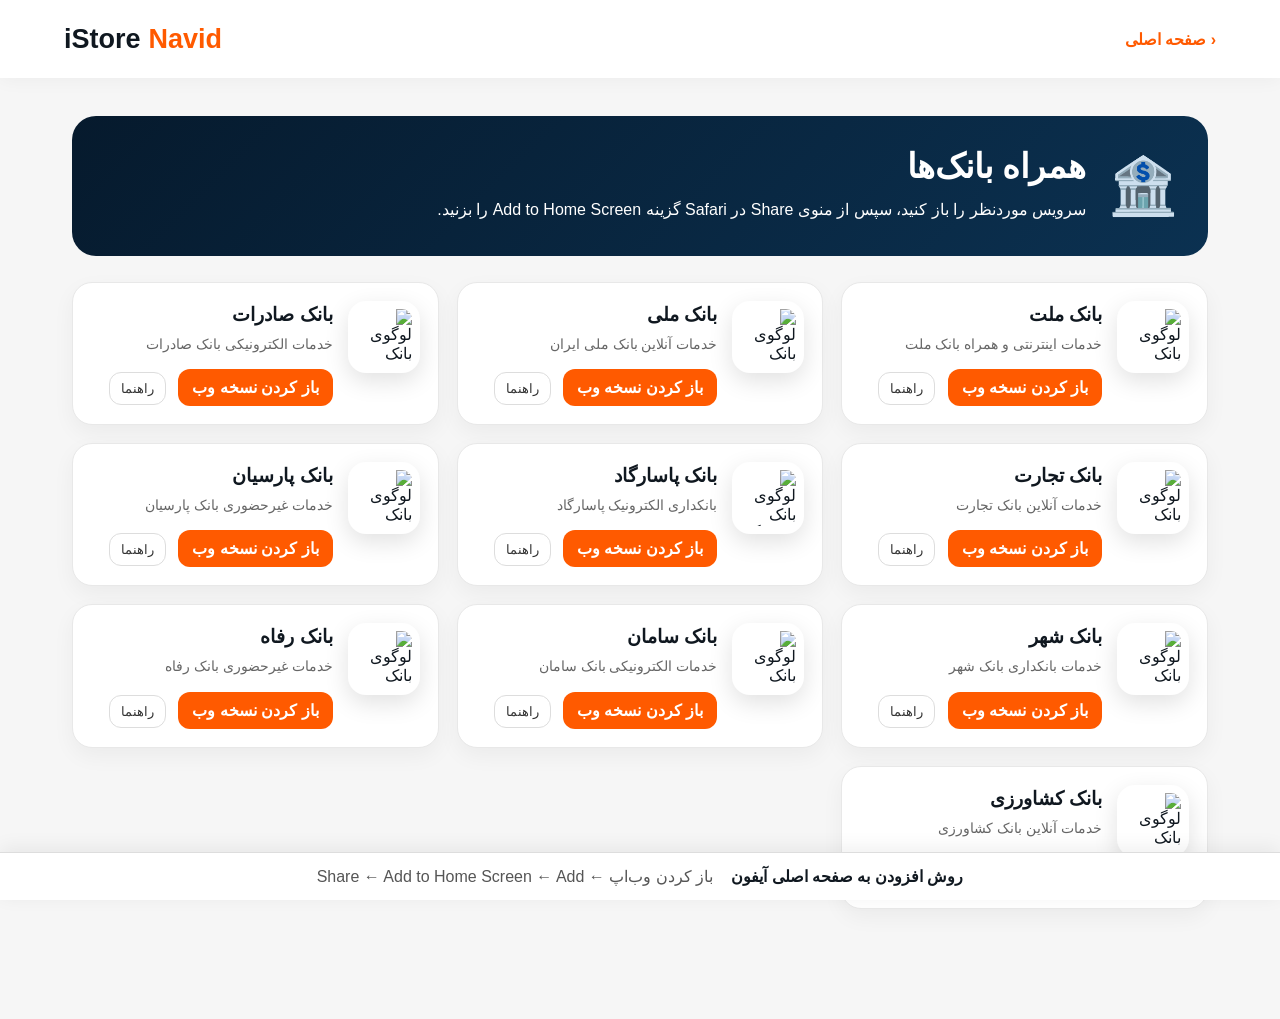
==== category.html @ ce7fefc7 "Add files via upload" ====
<!doctype html><html lang="fa" dir="rtl"><head><meta charset="utf-8"><meta name="viewport" content="width=device-width,initial-scale=1,viewport-fit=cover"><meta name="theme-color" content="#061a2d"><title>وب‌اپ‌ها | iStoreNavid</title><link rel="icon" href="assets/istorenavid-icon.jpg"><link rel="stylesheet" href="style.css"><link rel="stylesheet" href="category.css"></head><body>
<header class="subbar"><a class="back" href="index.html">‹ صفحه اصلی</a><div class="brand" dir="ltr"><span>iStore</span><strong>Navid</strong></div></header>
<main class="directory"><section class="directory-head"><div id="catEmoji" class="cat-emoji"></div><div><h1 id="catTitle">وب‌اپ‌ها</h1><p>سرویس موردنظر را باز کنید، سپس از منوی Share در Safari گزینه Add to Home Screen را بزنید.</p></div></section><div id="appsGrid" class="apps-grid"></div></main>
<div class="install-help"><b>روش افزودن به صفحه اصلی آیفون</b><span>باز کردن وب‌اپ ← Share ← Add to Home Screen ← Add</span></div>
<script>window.APP_DIRECTORY={"banks": {"title": "همراه بانک‌ها", "emoji": "🏦", "apps": [["بانک ملت", "خدمات اینترنتی و همراه بانک ملت", "https://www.bankmellat.ir/"], ["بانک ملی", "خدمات آنلاین بانک ملی ایران", "https://www.bmi.ir/"], ["بانک صادرات", "خدمات الکترونیکی بانک صادرات", "https://www.bsi.ir/"], ["بانک تجارت", "خدمات آنلاین بانک تجارت", "https://www.tejaratbank.ir/"], ["بانک پاسارگاد", "بانکداری الکترونیک پاسارگاد", "https://www.bpi.ir/"], ["بانک پارسیان", "خدمات غیرحضوری بانک پارسیان", "https://www.parsian-bank.ir/"], ["بانک شهر", "خدمات بانکداری بانک شهر", "https://www.shahr-bank.ir/"], ["بانک سامان", "خدمات الکترونیکی بانک سامان", "https://www.sb24.ir/"], ["بانک رفاه", "خدمات غیرحضوری بانک رفاه", "https://www.refah-bank.ir/"], ["بانک کشاورزی", "خدمات آنلاین بانک کشاورزی", "https://www.bki.ir/"]]}, "messengers": {"title": "پیام‌رسان‌ها", "emoji": "💬", "apps": [["بله", "نسخه وب رسمی پیام‌رسان بله", "https://web.bale.ai/"], ["سروش پلاس", "نسخه وب رسمی سروش پلاس", "https://web.splus.ir/"], ["ایتا", "نسخه وب پیام‌رسان ایتا", "https://web.eitaa.com/"], ["روبیکا", "نسخه وب روبیکا", "https://web.rubika.ir/"], ["گپ", "نسخه وب پیام‌رسان گپ", "https://web.gap.im/"], ["آی‌گپ", "وب‌سایت و خدمات آی‌گپ", "https://igap.net/"]]}, "payments": {"title": "پرداخت و کیف پول", "emoji": "💳", "apps": [["دیجی‌پی", "نسخه وب رسمی دیجی‌پی", "https://app.mydigipay.com/"], ["ازکی‌وام", "خدمات اعتبار و خرید اقساطی", "https://www.azkivam.com/"], ["سپینو", "خدمات مالی و پرداخت سپینو", "https://sepino.ir/"], ["آپ", "خدمات پرداخت آسان", "https://asanpardakht.ir/"], ["۷۲۴", "خدمات پرداخت ۷۲۴", "https://724.ir/"], ["تاپ", "خدمات پرداخت و مالی تاپ", "https://top.ir/"]]}, "shopping": {"title": "خرید اینترنتی", "emoji": "🛒", "apps": [["دیجی‌کالا", "فروشگاه اینترنتی دیجی‌کالا", "https://www.digikala.com/"], ["ترب", "مقایسه قیمت و خرید آنلاین", "https://torob.com/"], ["ایمالز", "مقایسه قیمت فروشگاه‌ها", "https://emalls.ir/"], ["باسلام", "بازار آنلاین محصولات ایرانی", "https://basalam.com/"], ["دیوار", "خرید و فروش کالای نو و دست‌دوم", "https://divar.ir/"], ["شیپور", "نیازمندی‌ها و خرید و فروش", "https://www.sheypoor.com/"]]}, "government": {"title": "خدمات دولتی", "emoji": "🎓", "apps": [["پنجره ملی خدمات دولت", "دسترسی یکپارچه به خدمات دولتی", "https://my.gov.ir/"], ["عدل ایران", "خدمات الکترونیک قضایی", "https://adliran.ir/"], ["سازمان امور مالیاتی", "خدمات مالیاتی الکترونیکی", "https://my.tax.gov.ir/"], ["تأمین اجتماعی", "خدمات غیرحضوری بیمه‌شدگان", "https://es.tamin.ir/"], ["مای مدیو", "پنجره واحد خدمات آموزش و پرورش", "https://my.medu.ir/"], ["پلیس من", "خدمات الکترونیکی انتظامی", "https://epolice.ir/"]]}, "public": {"title": "خدمات عمومی", "emoji": "🏛️", "apps": [["رهگیری پست", "رهگیری مرسوله پست ایران", "https://tracking.post.ir/"], ["رهگیری تیپاکس", "رهگیری رسمی بسته تیپاکس", "https://tipaxco.com/tracking"], ["رهگیری ماهکس", "رهگیری رسمی مرسوله ماهکس", "https://mahex.com/tracking"], ["دکاپست", "ثبت سفارش و رهگیری دکاپست", "https://www.dekapost.com/"], ["ایرانسل من", "مدیریت حساب و بسته‌های ایرانسل", "https://my.irancell.ir/"], ["همراه من", "مدیریت سیم‌کارت همراه اول", "https://my.mci.ir/"]]}, "transport": {"title": "حمل و نقل", "emoji": "🚕", "apps": [["اسنپ", "ورود به خدمات آنلاین اسنپ", "https://snapp.ir/"], ["تپسی", "خدمات آنلاین تپسی", "https://tapsi.ir/"], ["علی‌بابا", "خرید بلیط و رزرو سفر", "https://www.alibaba.ir/"], ["فلایتیو", "خرید بلیط و خدمات سفر", "https://flightio.com/"], ["مستر بلیط", "جست‌وجو و خرید بلیط", "https://mrbilit.com/"], ["اسنپ‌فود", "سفارش آنلاین غذا", "https://snappfood.ir/"]]}, "other": {"title": "سایر سرویس‌ها", "emoji": "▦", "apps": [["آپارات", "تماشای ویدئو آنلاین", "https://www.aparat.com/"], ["فیلیمو", "تماشای فیلم و سریال", "https://www.filimo.com/"], ["نماوا", "سرویس نمایش آنلاین", "https://www.namava.ir/"], ["تلوبیون", "پخش زنده و آرشیو تلویزیون", "https://telewebion.com/"], ["سندس مووی", "خدمات فیلم و سرگرمی", "https://sandsmovie.ir/"], ["کافه‌بازار", "فروشگاه نرم‌افزار و محتوای دیجیتال", "https://cafebazaar.ir/"]]}}</script><script src="category.js"></script></body></html>
---- style.css ----
:root{--navy:#061a2d;--navy2:#0a2944;--gold:#f4b23d;--orange:#ff5a00;--text:#101820;--bg:#f6f6f6}
*{box-sizing:border-box}html{scroll-behavior:smooth}body{margin:0;font-family:-apple-system,BlinkMacSystemFont,"Segoe UI",Tahoma,Arial,sans-serif;background:var(--bg);color:var(--text)}
a{text-decoration:none;color:inherit}.topbar{height:110px;background:#fff;display:flex;align-items:center;padding:0 4%;position:relative;gap:18px}
.brand{direction:ltr;font-size:42px;font-weight:900;margin-right:auto}.brand strong{color:var(--orange);margin-left:8px}.top-install{background:linear-gradient(135deg,var(--orange),#ff7a00);color:#fff;padding:14px 25px;border-radius:16px;font-size:20px;font-weight:800;display:flex;align-items:center;gap:10px}.top-install svg{width:25px;fill:none;stroke:currentColor;stroke-width:2.2}.device-note{position:absolute;left:4.2%;bottom:8px;font-size:15px}
.hero{background:radial-gradient(circle at 82% 28%,#113a5b 0,#061a2d 48%,#031321 100%);color:#fff;min-height:650px;padding:55px 6%;display:grid;grid-template-columns:1fr .9fr;align-items:center;overflow:hidden;position:relative}
.hero:before{content:"";position:absolute;inset:0;background:linear-gradient(120deg,transparent 55%,rgba(244,178,61,.09));pointer-events:none}
.hero-copy,.hero-art{position:relative;z-index:1}.hero h1{font-size:clamp(48px,6vw,82px);line-height:1.3;margin:0 0 22px;font-weight:950}.hero h1 span{color:#ff8a00}.hero p{max-width:670px;font-size:clamp(18px,2vw,24px);line-height:2;margin:0 0 28px}
.actions{display:flex;gap:20px;flex-wrap:wrap}.install-primary,.guide-btn{min-width:220px;border-radius:15px;padding:16px 24px;font-size:20px}.install-primary{background:linear-gradient(135deg,var(--orange),#ff8a00);display:flex;flex-direction:column;align-items:center;box-shadow:0 12px 30px rgba(0,0,0,.26)}.install-primary small{font-size:15px;margin-top:5px}.guide-btn{background:transparent;border:1px solid var(--gold);color:var(--gold);cursor:pointer}
.features{display:flex;gap:0;margin-top:42px}.feature{display:flex;gap:12px;padding:0 24px;border-left:1px solid rgba(255,255,255,.35);min-width:190px}.feature:last-child{border-left:0}.feature-icon{width:42px;height:42px;border:3px solid var(--gold);border-radius:50%;display:grid;place-items:center;color:var(--gold);font-size:25px;font-weight:900}.feature-icon.bolt{border:0;font-size:45px}.feature b{display:block;font-size:19px}.feature small{display:block;margin-top:7px;line-height:1.8}
.hero-art{text-align:center}.hero-art img{width:min(92%,520px);border-radius:50%;border:15px solid var(--gold);box-shadow:0 0 0 10px #0b2943,0 20px 45px rgba(0,0,0,.35)}
.categories{padding:38px 6% 28px;text-align:center}.categories h2{font-size:36px;margin:0}.underline{width:38px;height:4px;border-radius:4px;background:var(--orange);margin:12px auto 30px}.category-grid{max-width:1160px;margin:auto;display:grid;grid-template-columns:repeat(4,1fr);gap:22px}.category-card{min-height:155px;background:#fff;border:1px solid #e8e8e8;border-radius:18px;display:flex;flex-direction:column;align-items:center;justify-content:center;gap:12px;box-shadow:0 8px 25px rgba(0,0,0,.06);transition:.2s}.category-card:hover{transform:translateY(-4px);box-shadow:0 14px 32px rgba(0,0,0,.12)}.category-card span{font-size:42px}.category-card b{font-size:18px}.category-card small{color:#888}
.contact-card{max-width:1160px;margin:25px auto 36px;background:#fff;border-radius:22px;border:1px solid #e9e9e9;box-shadow:0 8px 28px rgba(0,0,0,.06);padding:28px 35px;display:grid;grid-template-columns:1.1fr 1fr;gap:34px}.contact-brand{display:flex;gap:22px;align-items:center;border-left:1px solid #ddd;padding-left:30px}.footer-logo{width:130px;height:130px;border-radius:50%;object-fit:cover}.footer-brand{font-size:32px;margin:0}.contact-brand p{margin:8px 0 18px}.social-links{display:flex;gap:16px}.social-links a{display:flex;flex-direction:column;align-items:center;gap:6px;font-size:13px}.social-links svg{width:48px;height:48px;border-radius:50%;padding:12px;fill:#fff}.telegram svg{background:#229ed9}.whatsapp svg{background:#25d366}.instagram svg{background:linear-gradient(135deg,#feda75,#d62976,#4f5bd5)}.phone svg{background:#24b45a}.contact-info{display:flex;flex-direction:column;justify-content:center}.contact-info p{line-height:1.9;margin:8px 0}.address{font-weight:700}
footer{background:var(--navy);color:#fff;text-align:center;padding:22px}.modal{position:fixed;inset:0;background:rgba(0,0,0,.68);display:none;align-items:center;justify-content:center;padding:20px;z-index:50}.modal.show{display:flex}.modal-box{background:#fff;border-radius:20px;max-width:570px;width:100%;padding:32px;line-height:2;position:relative}.close{position:absolute;left:15px;top:8px;border:0;background:none;font-size:34px;cursor:pointer}
@media(max-width:900px){.topbar{height:88px}.brand{font-size:28px}.top-install{font-size:15px;padding:11px 15px}.device-note{font-size:12px}.hero{grid-template-columns:1fr;padding:42px 22px 55px;text-align:center}.hero-copy{order:1}.hero-art{order:2;margin-top:35px}.hero h1{font-size:45px}.hero p{font-size:17px}.actions,.features{justify-content:center}.features{flex-wrap:wrap;gap:18px}.feature{border:0;padding:0}.category-grid{grid-template-columns:repeat(2,1fr);gap:14px}.contact-card{margin:20px 16px;grid-template-columns:1fr;padding:24px}.contact-brand{border-left:0;border-bottom:1px solid #ddd;padding:0 0 22px}.social-links{flex-wrap:wrap}}
@media(max-width:500px){.topbar{padding:0 14px}.brand{font-size:23px}.top-install{font-size:13px}.hero h1{font-size:38px}.actions{flex-direction:column}.install-primary,.guide-btn{width:100%}.hero-art img{border-width:10px}.category-card{min-height:130px}.contact-brand{align-items:flex-start}.footer-logo{width:90px;height:90px}.social-links{gap:10px}.social-links svg{width:42px;height:42px}}
---- category.css ----
.subbar{height:78px;background:#fff;display:flex;align-items:center;justify-content:space-between;padding:0 5%;box-shadow:0 2px 18px #0000000b;position:sticky;top:0;z-index:10}.subbar .brand{margin:0;font-size:27px}.back{color:#ff5a00;font-weight:800}.directory{max-width:1180px;margin:auto;padding:38px 22px 110px}.directory-head{background:linear-gradient(135deg,#061a2d,#0b3151);color:#fff;padding:30px;border-radius:24px;display:flex;align-items:center;gap:22px}.directory-head h1{font-size:34px;margin:0 0 8px}.directory-head p{margin:0;line-height:2}.cat-emoji{font-size:56px}.apps-grid{display:grid;grid-template-columns:repeat(3,1fr);gap:18px;margin-top:26px}.app-card{background:#fff;border:1px solid #e8e8e8;border-radius:20px;padding:18px;display:grid;grid-template-columns:72px 1fr;gap:15px;box-shadow:0 8px 22px #0000000c}.app-card img{width:72px;height:72px;border-radius:18px}.app-card h2{font-size:19px;margin:2px 0 6px}.app-card p{font-size:14px;color:#666;line-height:1.8;margin:0 0 12px}.open-app{display:inline-flex;background:#ff5a00;color:#fff;border-radius:12px;padding:9px 14px;font-weight:800}.guide-mini{display:inline-flex;margin-right:8px;border:1px solid #ddd;border-radius:12px;padding:8px 11px;color:#333;background:#fff;cursor:pointer}.install-help{position:fixed;bottom:0;left:0;right:0;background:#fff;border-top:1px solid #ddd;padding:14px 5%;display:flex;justify-content:center;gap:18px;z-index:8;box-shadow:0 -4px 20px #0001}.install-help span{color:#555}.tip{grid-column:1/-1;background:#fff7ed;border:1px solid #ffd8b8;padding:14px;border-radius:14px;line-height:1.9}@media(max-width:850px){.apps-grid{grid-template-columns:repeat(2,1fr)}}@media(max-width:560px){.directory{padding:22px 14px 130px}.directory-head{align-items:flex-start}.directory-head h1{font-size:27px}.cat-emoji{font-size:42px}.apps-grid{grid-template-columns:1fr}.install-help{display:block;text-align:center}.install-help span{display:block;margin-top:5px;font-size:13px}.app-card{grid-template-columns:62px 1fr}.app-card img{width:62px;height:62px}}

/* لوگوی رسمی هر سرویس */
.official-app-logo {
  width: 76px;
  height: 76px;
  flex: 0 0 76px;
  object-fit: contain;
  border-radius: 18px;
  background: #fff;
  padding: 8px;
  box-sizing: border-box;
  box-shadow: 0 8px 24px rgba(0,0,0,.12);
}

@media (max-width: 560px) {
  .official-app-logo {
    width: 64px;
    height: 64px;
    flex-basis: 64px;
    border-radius: 15px;
  }
}
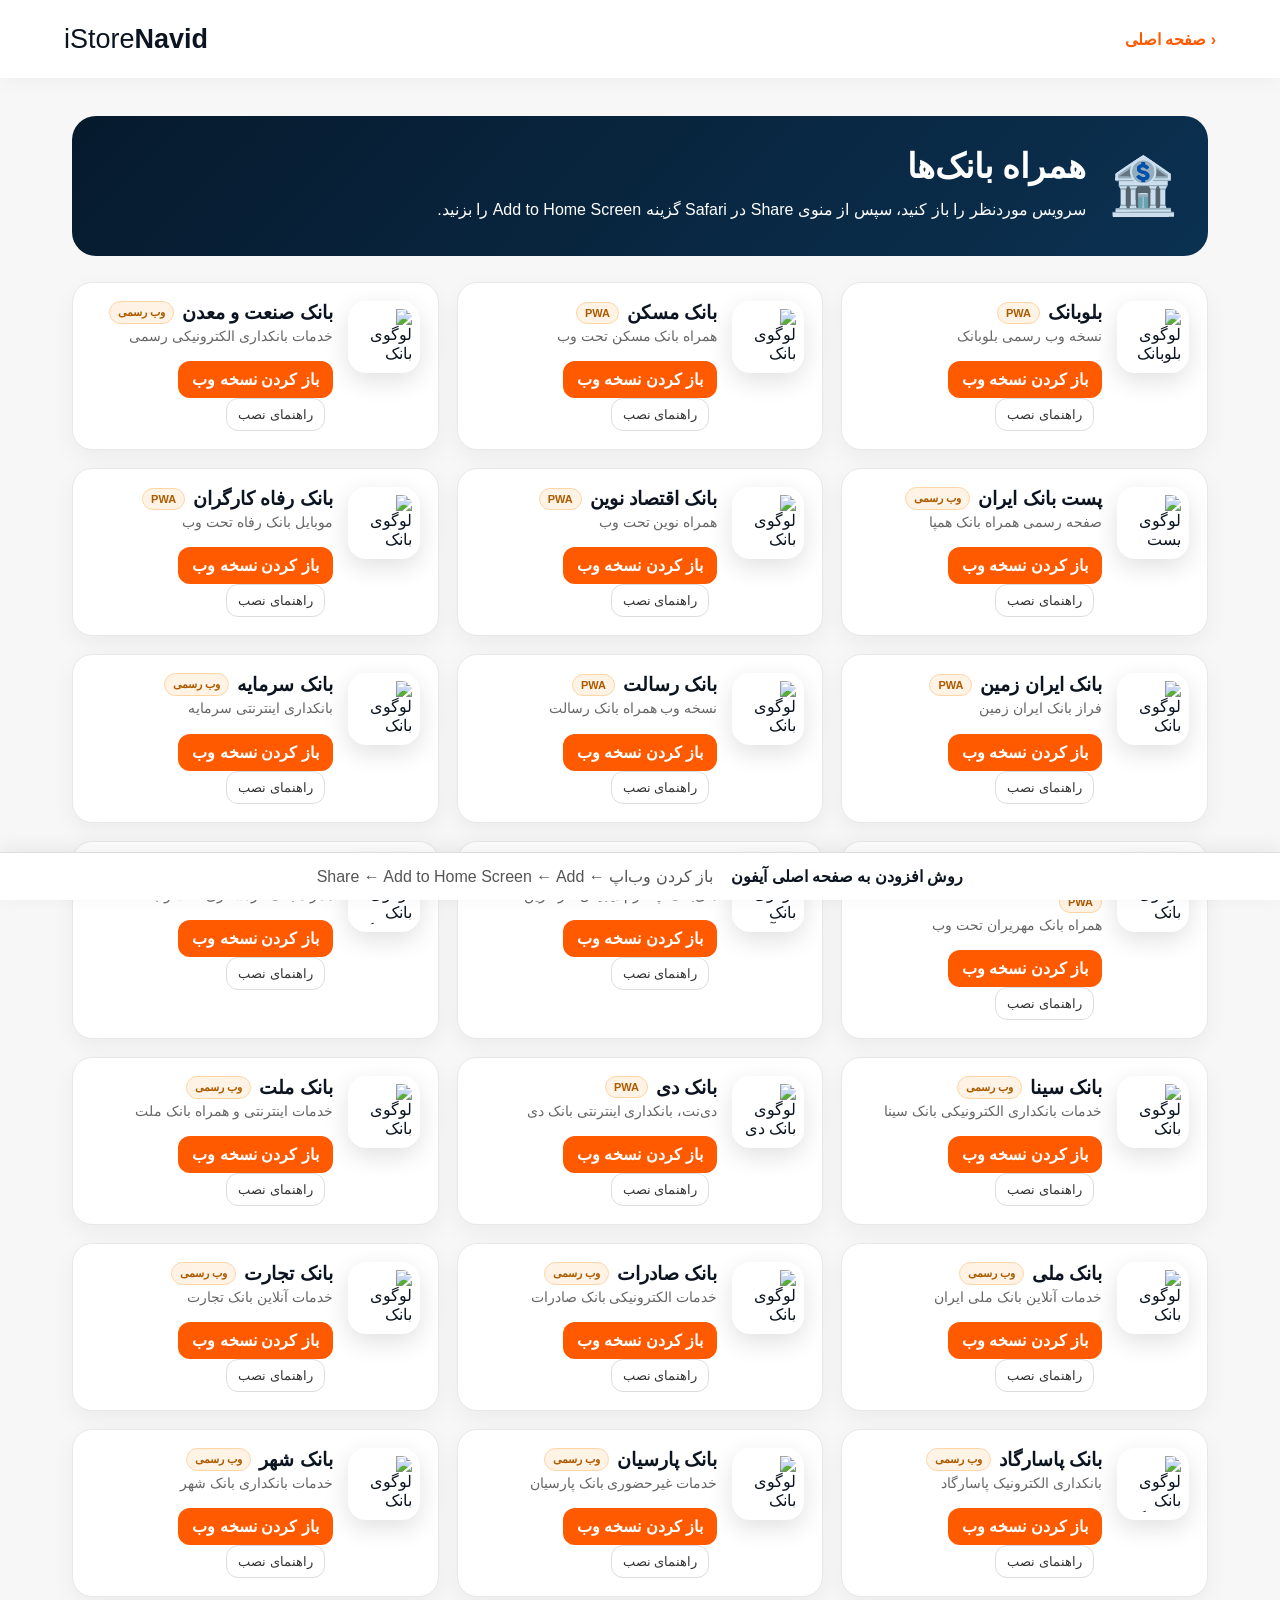
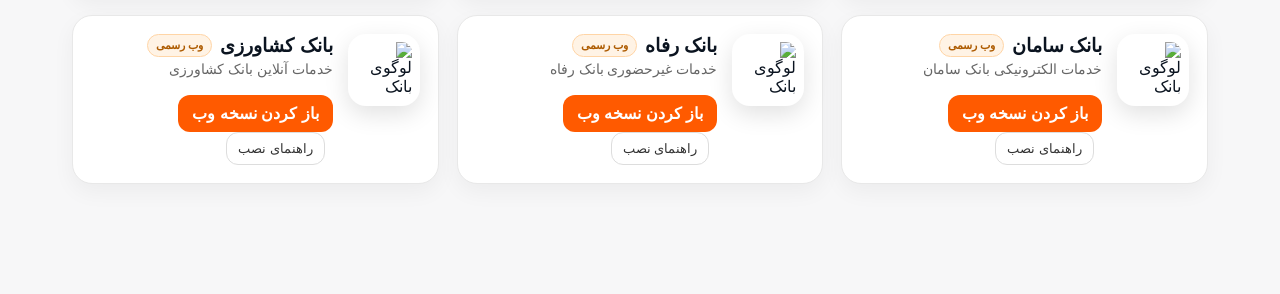
==== commit c911ffdf: "Add files via upload" ====
--- a/category.html
+++ b/category.html
@@ -2,4 +2,4 @@
 <header class="subbar"><a class="back" href="index.html">‹ صفحه اصلی</a><div class="brand" dir="ltr"><span>iStore</span><strong>Navid</strong></div></header>
 <main class="directory"><section class="directory-head"><div id="catEmoji" class="cat-emoji"></div><div><h1 id="catTitle">وب‌اپ‌ها</h1><p>سرویس موردنظر را باز کنید، سپس از منوی Share در Safari گزینه Add to Home Screen را بزنید.</p></div></section><div id="appsGrid" class="apps-grid"></div></main>
 <div class="install-help"><b>روش افزودن به صفحه اصلی آیفون</b><span>باز کردن وب‌اپ ← Share ← Add to Home Screen ← Add</span></div>
-<script>window.APP_DIRECTORY={"banks": {"title": "همراه بانک‌ها", "emoji": "🏦", "apps": [["بانک ملت", "خدمات اینترنتی و همراه بانک ملت", "https://www.bankmellat.ir/"], ["بانک ملی", "خدمات آنلاین بانک ملی ایران", "https://www.bmi.ir/"], ["بانک صادرات", "خدمات الکترونیکی بانک صادرات", "https://www.bsi.ir/"], ["بانک تجارت", "خدمات آنلاین بانک تجارت", "https://www.tejaratbank.ir/"], ["بانک پاسارگاد", "بانکداری الکترونیک پاسارگاد", "https://www.bpi.ir/"], ["بانک پارسیان", "خدمات غیرحضوری بانک پارسیان", "https://www.parsian-bank.ir/"], ["بانک شهر", "خدمات بانکداری بانک شهر", "https://www.shahr-bank.ir/"], ["بانک سامان", "خدمات الکترونیکی بانک سامان", "https://www.sb24.ir/"], ["بانک رفاه", "خدمات غیرحضوری بانک رفاه", "https://www.refah-bank.ir/"], ["بانک کشاورزی", "خدمات آنلاین بانک کشاورزی", "https://www.bki.ir/"]]}, "messengers": {"title": "پیام‌رسان‌ها", "emoji": "💬", "apps": [["بله", "نسخه وب رسمی پیام‌رسان بله", "https://web.bale.ai/"], ["سروش پلاس", "نسخه وب رسمی سروش پلاس", "https://web.splus.ir/"], ["ایتا", "نسخه وب پیام‌رسان ایتا", "https://web.eitaa.com/"], ["روبیکا", "نسخه وب روبیکا", "https://web.rubika.ir/"], ["گپ", "نسخه وب پیام‌رسان گپ", "https://web.gap.im/"], ["آی‌گپ", "وب‌سایت و خدمات آی‌گپ", "https://igap.net/"]]}, "payments": {"title": "پرداخت و کیف پول", "emoji": "💳", "apps": [["دیجی‌پی", "نسخه وب رسمی دیجی‌پی", "https://app.mydigipay.com/"], ["ازکی‌وام", "خدمات اعتبار و خرید اقساطی", "https://www.azkivam.com/"], ["سپینو", "خدمات مالی و پرداخت سپینو", "https://sepino.ir/"], ["آپ", "خدمات پرداخت آسان", "https://asanpardakht.ir/"], ["۷۲۴", "خدمات پرداخت ۷۲۴", "https://724.ir/"], ["تاپ", "خدمات پرداخت و مالی تاپ", "https://top.ir/"]]}, "shopping": {"title": "خرید اینترنتی", "emoji": "🛒", "apps": [["دیجی‌کالا", "فروشگاه اینترنتی دیجی‌کالا", "https://www.digikala.com/"], ["ترب", "مقایسه قیمت و خرید آنلاین", "https://torob.com/"], ["ایمالز", "مقایسه قیمت فروشگاه‌ها", "https://emalls.ir/"], ["باسلام", "بازار آنلاین محصولات ایرانی", "https://basalam.com/"], ["دیوار", "خرید و فروش کالای نو و دست‌دوم", "https://divar.ir/"], ["شیپور", "نیازمندی‌ها و خرید و فروش", "https://www.sheypoor.com/"]]}, "government": {"title": "خدمات دولتی", "emoji": "🎓", "apps": [["پنجره ملی خدمات دولت", "دسترسی یکپارچه به خدمات دولتی", "https://my.gov.ir/"], ["عدل ایران", "خدمات الکترونیک قضایی", "https://adliran.ir/"], ["سازمان امور مالیاتی", "خدمات مالیاتی الکترونیکی", "https://my.tax.gov.ir/"], ["تأمین اجتماعی", "خدمات غیرحضوری بیمه‌شدگان", "https://es.tamin.ir/"], ["مای مدیو", "پنجره واحد خدمات آموزش و پرورش", "https://my.medu.ir/"], ["پلیس من", "خدمات الکترونیکی انتظامی", "https://epolice.ir/"]]}, "public": {"title": "خدمات عمومی", "emoji": "🏛️", "apps": [["رهگیری پست", "رهگیری مرسوله پست ایران", "https://tracking.post.ir/"], ["رهگیری تیپاکس", "رهگیری رسمی بسته تیپاکس", "https://tipaxco.com/tracking"], ["رهگیری ماهکس", "رهگیری رسمی مرسوله ماهکس", "https://mahex.com/tracking"], ["دکاپست", "ثبت سفارش و رهگیری دکاپست", "https://www.dekapost.com/"], ["ایرانسل من", "مدیریت حساب و بسته‌های ایرانسل", "https://my.irancell.ir/"], ["همراه من", "مدیریت سیم‌کارت همراه اول", "https://my.mci.ir/"]]}, "transport": {"title": "حمل و نقل", "emoji": "🚕", "apps": [["اسنپ", "ورود به خدمات آنلاین اسنپ", "https://snapp.ir/"], ["تپسی", "خدمات آنلاین تپسی", "https://tapsi.ir/"], ["علی‌بابا", "خرید بلیط و رزرو سفر", "https://www.alibaba.ir/"], ["فلایتیو", "خرید بلیط و خدمات سفر", "https://flightio.com/"], ["مستر بلیط", "جست‌وجو و خرید بلیط", "https://mrbilit.com/"], ["اسنپ‌فود", "سفارش آنلاین غذا", "https://snappfood.ir/"]]}, "other": {"title": "سایر سرویس‌ها", "emoji": "▦", "apps": [["آپارات", "تماشای ویدئو آنلاین", "https://www.aparat.com/"], ["فیلیمو", "تماشای فیلم و سریال", "https://www.filimo.com/"], ["نماوا", "سرویس نمایش آنلاین", "https://www.namava.ir/"], ["تلوبیون", "پخش زنده و آرشیو تلویزیون", "https://telewebion.com/"], ["سندس مووی", "خدمات فیلم و سرگرمی", "https://sandsmovie.ir/"], ["کافه‌بازار", "فروشگاه نرم‌افزار و محتوای دیجیتال", "https://cafebazaar.ir/"]]}}</script><script src="category.js"></script></body></html>+<script>window.APP_DIRECTORY={"banks":{"title":"همراه بانک‌ها","emoji":"🏦","apps":[["بلوبانک","نسخه وب رسمی بلوبانک","https://app.blubank.com/","PWA","https://www.google.com/s2/favicons?sz=256&domain_url=https%3A%2F%2Fapp.blubank.com"],["بانک مسکن","همراه بانک مسکن تحت وب","https://pwa.bank-maskan.ir/","PWA","https://www.google.com/s2/favicons?sz=256&domain_url=https%3A%2F%2Fpwa.bank-maskan.ir"],["بانک صنعت و معدن","خدمات بانکداری الکترونیکی رسمی","https://www.bim.ir/","وب رسمی","https://www.google.com/s2/favicons?sz=256&domain_url=https%3A%2F%2Fbim.ir"],["پست بانک ایران","صفحه رسمی همراه بانک همپا","https://www.postbank.ir/hamrah-bank","وب رسمی","https://www.google.com/s2/favicons?sz=256&domain_url=https%3A%2F%2Fpostbank.ir"],["بانک اقتصاد نوین","همراه نوین تحت وب","https://neobank.enbank.ir/","PWA","https://www.google.com/s2/favicons?sz=256&domain_url=https%3A%2F%2Fneobank.enbank.ir"],["بانک رفاه کارگران","موبایل بانک رفاه تحت وب","https://pwa.rb24.ir/","PWA","https://www.google.com/s2/favicons?sz=256&domain_url=https%3A%2F%2Fpwa.rb24.ir"],["بانک ایران زمین","فراز بانک ایران زمین","https://faraz.izbank.ir/","PWA","https://www.google.com/s2/favicons?sz=256&domain_url=https%3A%2F%2Ffaraz.izbank.ir"],["بانک رسالت","نسخه وب همراه بانک رسالت","https://rqbank.ir/Hb","PWA","https://www.google.com/s2/favicons?sz=256&domain_url=https%3A%2F%2Frqbank.ir"],["بانک سرمایه","بانکداری اینترنتی سرمایه","https://ebanking.sbank.ir/","وب رسمی","https://www.google.com/s2/favicons?sz=256&domain_url=https%3A%2F%2Febanking.sbank.ir"],["بانک قرض‌الحسنه مهر ایران","همراه بانک مهریران تحت وب","https://hamrahbank.qmb.ir/pwa","PWA","https://www.google.com/s2/favicons?sz=256&domain_url=https%3A%2F%2Fhamrahbank.qmb.ir"],["بانک کارآفرین","های‌بانک، پلتفرم دیجیتال کارآفرین","https://hibank.ir/","PWA","https://www.google.com/s2/favicons?sz=256&domain_url=https%3A%2F%2Fhibank.ir"],["بانک گردشگری","همراه بانک گردشگری تحت وب","https://oauth.tourismbank.ir/","وب رسمی","https://www.google.com/s2/favicons?sz=256&domain_url=https%3A%2F%2Foauth.tourismbank.ir"],["بانک سینا","خدمات بانکداری الکترونیکی بانک سینا","https://www.sinabank.ir/","وب رسمی","https://www.google.com/s2/favicons?sz=256&domain_url=https%3A%2F%2Fsinabank.ir"],["بانک دی","دی‌نت، بانکداری اینترنتی بانک دی","https://dnet.bank-day.ir/","PWA","https://www.google.com/s2/favicons?sz=256&domain_url=https%3A%2F%2Fdnet.bank-day.ir"],["بانک ملت","خدمات اینترنتی و همراه بانک ملت","https://www.bankmellat.ir/","وب رسمی","https://www.google.com/s2/favicons?sz=256&domain_url=https%3A%2F%2Fbankmellat.ir"],["بانک ملی","خدمات آنلاین بانک ملی ایران","https://www.bmi.ir/","وب رسمی","https://www.google.com/s2/favicons?sz=256&domain_url=https%3A%2F%2Fbmi.ir"],["بانک صادرات","خدمات الکترونیکی بانک صادرات","https://www.bsi.ir/","وب رسمی","https://www.google.com/s2/favicons?sz=256&domain_url=https%3A%2F%2Fbsi.ir"],["بانک تجارت","خدمات آنلاین بانک تجارت","https://www.tejaratbank.ir/","وب رسمی","https://www.google.com/s2/favicons?sz=256&domain_url=https%3A%2F%2Ftejaratbank.ir"],["بانک پاسارگاد","بانکداری الکترونیک پاسارگاد","https://www.bpi.ir/","وب رسمی","https://www.google.com/s2/favicons?sz=256&domain_url=https%3A%2F%2Fbpi.ir"],["بانک پارسیان","خدمات غیرحضوری بانک پارسیان","https://www.parsian-bank.ir/","وب رسمی","https://www.google.com/s2/favicons?sz=256&domain_url=https%3A%2F%2Fparsian-bank.ir"],["بانک شهر","خدمات بانکداری بانک شهر","https://www.shahr-bank.ir/","وب رسمی","https://www.google.com/s2/favicons?sz=256&domain_url=https%3A%2F%2Fshahr-bank.ir"],["بانک سامان","خدمات الکترونیکی بانک سامان","https://www.sb24.ir/","وب رسمی","https://www.google.com/s2/favicons?sz=256&domain_url=https%3A%2F%2Fsb24.ir"],["بانک رفاه","خدمات غیرحضوری بانک رفاه","https://www.refah-bank.ir/","وب رسمی","https://www.google.com/s2/favicons?sz=256&domain_url=https%3A%2F%2Frefah-bank.ir"],["بانک کشاورزی","خدمات آنلاین بانک کشاورزی","https://www.bki.ir/","وب رسمی","https://www.google.com/s2/favicons?sz=256&domain_url=https%3A%2F%2Fbki.ir"]]},"messengers":{"title":"پیام‌رسان‌ها","emoji":"💬","apps":[["بله","نسخه وب رسمی پیام‌رسان بله","https://web.bale.ai/","وب رسمی","https://www.google.com/s2/favicons?sz=256&domain_url=https%3A%2F%2Fweb.bale.ai"],["سروش پلاس","نسخه وب رسمی سروش پلاس","https://web.splus.ir/","وب رسمی","https://www.google.com/s2/favicons?sz=256&domain_url=https%3A%2F%2Fweb.splus.ir"],["ایتا","نسخه وب پیام‌رسان ایتا","https://web.eitaa.com/","وب رسمی","https://www.google.com/s2/favicons?sz=256&domain_url=https%3A%2F%2Fweb.eitaa.com"],["روبیکا","نسخه وب روبیکا","https://web.rubika.ir/","وب رسمی","https://www.google.com/s2/favicons?sz=256&domain_url=https%3A%2F%2Fweb.rubika.ir"],["گپ","نسخه وب پیام‌رسان گپ","https://web.gap.im/","وب رسمی","https://www.google.com/s2/favicons?sz=256&domain_url=https%3A%2F%2Fweb.gap.im"],["آی‌گپ","وب‌سایت و خدمات آی‌گپ","https://igap.net/","وب رسمی","https://www.google.com/s2/favicons?sz=256&domain_url=https%3A%2F%2Figap.net"]]},"payments":{"title":"پرداخت و کیف پول","emoji":"💳","apps":[["دیجی‌پی","نسخه وب رسمی دیجی‌پی","https://app.mydigipay.com/","وب رسمی","https://www.google.com/s2/favicons?sz=256&domain_url=https%3A%2F%2Fapp.mydigipay.com"],["ازکی‌وام","خدمات اعتبار و خرید اقساطی","https://www.azkivam.com/","وب رسمی","https://www.google.com/s2/favicons?sz=256&domain_url=https%3A%2F%2Fazkivam.com"],["سپینو","خدمات مالی و پرداخت سپینو","https://sepino.ir/","وب رسمی","https://www.google.com/s2/favicons?sz=256&domain_url=https%3A%2F%2Fsepino.ir"],["آپ","نسخه وب رسمی آپ","https://app.733.ir/","PWA","https://www.google.com/s2/favicons?sz=256&domain_url=https%3A%2F%2Fapp.733.ir"],["۷۲۴","نسخه PWA رسمی ۷۲۴","https://pwa.724.ir/","PWA","https://www.google.com/s2/favicons?sz=256&domain_url=https%3A%2F%2Fpwa.724.ir"],["تاپ","نسخه وب اپلیکیشن تاپ","https://top.ir/ios/download","PWA","https://www.google.com/s2/favicons?sz=256&domain_url=https%3A%2F%2Ftop.ir"],["همراه کارت","نسخه تحت وب رسمی همراه کارت","https://hamrahcard.app/","PWA","https://www.google.com/s2/favicons?sz=256&domain_url=https%3A%2F%2Fhamrahcard.app"]]},"shopping":{"title":"خرید اینترنتی","emoji":"🛒","apps":[["دیجی‌کالا","فروشگاه اینترنتی دیجی‌کالا","https://www.digikala.com/","وب رسمی","https://www.google.com/s2/favicons?sz=256&domain_url=https%3A%2F%2Fdigikala.com"],["ترب","مقایسه قیمت و خرید آنلاین","https://torob.com/","وب رسمی","https://www.google.com/s2/favicons?sz=256&domain_url=https%3A%2F%2Ftorob.com"],["ایمالز","مقایسه قیمت فروشگاه‌ها","https://emalls.ir/","وب رسمی","https://www.google.com/s2/favicons?sz=256&domain_url=https%3A%2F%2Femalls.ir"],["باسلام","بازار آنلاین محصولات ایرانی","https://basalam.com/","وب رسمی","https://www.google.com/s2/favicons?sz=256&domain_url=https%3A%2F%2Fbasalam.com"],["دیوار","خرید و فروش کالای نو و دست‌دوم","https://divar.ir/","وب رسمی","https://www.google.com/s2/favicons?sz=256&domain_url=https%3A%2F%2Fdivar.ir"],["شیپور","نیازمندی‌ها و خرید و فروش","https://www.sheypoor.com/","وب رسمی","https://www.google.com/s2/favicons?sz=256&domain_url=https%3A%2F%2Fsheypoor.com"]]},"government":{"title":"خدمات دولتی","emoji":"🎓","apps":[["پنجره ملی خدمات دولت","دسترسی یکپارچه به خدمات دولتی","https://my.gov.ir/","وب رسمی","https://www.google.com/s2/favicons?sz=256&domain_url=https%3A%2F%2Fmy.gov.ir"],["عدل ایران","خدمات الکترونیک قضایی","https://adliran.ir/","وب رسمی","https://www.google.com/s2/favicons?sz=256&domain_url=https%3A%2F%2Fadliran.ir"],["سازمان امور مالیاتی","خدمات مالیاتی الکترونیکی","https://my.tax.gov.ir/","وب رسمی","https://www.google.com/s2/favicons?sz=256&domain_url=https%3A%2F%2Fmy.tax.gov.ir"],["تأمین اجتماعی","خدمات غیرحضوری بیمه‌شدگان","https://es.tamin.ir/","وب رسمی","https://www.google.com/s2/favicons?sz=256&domain_url=https%3A%2F%2Fes.tamin.ir"],["مای مدیو","پنجره واحد خدمات آموزش و پرورش","https://my.medu.ir/","وب رسمی","https://www.google.com/s2/favicons?sz=256&domain_url=https%3A%2F%2Fmy.medu.ir"],["پلیس من","خدمات الکترونیکی انتظامی","https://epolice.ir/","وب رسمی","https://www.google.com/s2/favicons?sz=256&domain_url=https%3A%2F%2Fepolice.ir"]]},"public":{"title":"خدمات عمومی","emoji":"🏛️","apps":[["رهگیری پست","رهگیری مرسوله پست ایران","https://tracking.post.ir/","وب رسمی","https://www.google.com/s2/favicons?sz=256&domain_url=https%3A%2F%2Ftracking.post.ir"],["رهگیری تیپاکس","رهگیری رسمی بسته تیپاکس","https://tipaxco.com/tracking","وب رسمی","https://www.google.com/s2/favicons?sz=256&domain_url=https%3A%2F%2Ftipaxco.com"],["رهگیری ماهکس","رهگیری رسمی مرسوله ماهکس","https://mahex.com/tracking","وب رسمی","https://www.google.com/s2/favicons?sz=256&domain_url=https%3A%2F%2Fmahex.com"],["دکاپست","ثبت سفارش و رهگیری دکاپست","https://www.dekapost.com/","وب رسمی","https://www.google.com/s2/favicons?sz=256&domain_url=https%3A%2F%2Fdekapost.com"]]},"transport":{"title":"حمل و نقل","emoji":"🚕","apps":[["اسنپ","ورود به خدمات آنلاین اسنپ","https://snapp.ir/","وب رسمی","https://www.google.com/s2/favicons?sz=256&domain_url=https%3A%2F%2Fsnapp.ir"],["تپسی","خدمات آنلاین تپسی","https://tapsi.ir/","وب رسمی","https://www.google.com/s2/favicons?sz=256&domain_url=https%3A%2F%2Ftapsi.ir"],["علی‌بابا","خرید بلیط و رزرو سفر","https://www.alibaba.ir/","وب رسمی","https://www.google.com/s2/favicons?sz=256&domain_url=https%3A%2F%2Falibaba.ir"],["فلایتیو","خرید بلیط و خدمات سفر","https://flightio.com/","وب رسمی","https://www.google.com/s2/favicons?sz=256&domain_url=https%3A%2F%2Fflightio.com"],["مستر بلیط","جست‌وجو و خرید بلیط","https://mrbilit.com/","وب رسمی","https://www.google.com/s2/favicons?sz=256&domain_url=https%3A%2F%2Fmrbilit.com"]]},"other":{"title":"سایر سرویس‌ها","emoji":"▦","apps":[["آپارات","تماشای ویدئو آنلاین","https://www.aparat.com/","وب رسمی","https://www.google.com/s2/favicons?sz=256&domain_url=https%3A%2F%2Faparat.com"],["فیلیمو","تماشای فیلم و سریال","https://www.filimo.com/","وب رسمی","https://www.google.com/s2/favicons?sz=256&domain_url=https%3A%2F%2Ffilimo.com"],["نماوا","سرویس نمایش آنلاین","https://www.namava.ir/","وب رسمی","https://www.google.com/s2/favicons?sz=256&domain_url=https%3A%2F%2Fnamava.ir"],["سندس مووی","خدمات فیلم و سرگرمی","https://sandsmovie.ir/","وب رسمی","https://www.google.com/s2/favicons?sz=256&domain_url=https%3A%2F%2Fsandsmovie.ir"],["تلوبیون","پخش زنده و آرشیو تلویزیون","https://telewebion.ir/","وب رسمی","https://www.google.com/s2/favicons?sz=256&domain_url=https%3A%2F%2Ftelewebion.ir"],["اسنپ‌فود","سفارش آنلاین غذا","https://snappfood.ir/","وب رسمی","https://www.google.com/s2/favicons?sz=256&domain_url=https%3A%2F%2Fsnappfood.ir"],["فیلم‌نت","تماشای فیلم و سریال","https://filmnet.ir/","وب رسمی","https://www.google.com/s2/favicons?sz=256&domain_url=https%3A%2F%2Ffilmnet.ir"],["آنتن","پخش زنده مسابقات ورزشی","https://www.anten.ir/","وب رسمی","https://www.google.com/s2/favicons?sz=256&domain_url=https%3A%2F%2Fanten.ir"],["شیدا","تماشای آنلاین فیلم و سریال","https://www.sheyda.com/","وب رسمی","https://www.google.com/s2/favicons?sz=256&domain_url=https%3A%2F%2Fsheyda.com"],["همراه من","نسخه PWA رسمی همراه اول برای مدیریت سیم‌کارت، بسته و صورتحساب","https://my.mci.ir/","PWA","https://www.google.com/s2/favicons?sz=256&domain_url=https%3A%2F%2Fmy.mci.ir"],["ایرانسل من","نسخه PWA رسمی ایرانسل برای مدیریت حساب، بسته و صورتحساب","https://my.irancell.ir/","PWA","https://www.google.com/s2/favicons?sz=256&domain_url=https%3A%2F%2Fmy.irancell.ir"]]}}</script><script src="category.js"></script></body></html>
--- a/style.css
+++ b/style.css
@@ -1,16 +1,9 @@
-
-:root{--navy:#061a2d;--navy2:#0a2944;--gold:#f4b23d;--orange:#ff5a00;--text:#101820;--bg:#f6f6f6}
-*{box-sizing:border-box}html{scroll-behavior:smooth}body{margin:0;font-family:-apple-system,BlinkMacSystemFont,"Segoe UI",Tahoma,Arial,sans-serif;background:var(--bg);color:var(--text)}
-a{text-decoration:none;color:inherit}.topbar{height:110px;background:#fff;display:flex;align-items:center;padding:0 4%;position:relative;gap:18px}
-.brand{direction:ltr;font-size:42px;font-weight:900;margin-right:auto}.brand strong{color:var(--orange);margin-left:8px}.top-install{background:linear-gradient(135deg,var(--orange),#ff7a00);color:#fff;padding:14px 25px;border-radius:16px;font-size:20px;font-weight:800;display:flex;align-items:center;gap:10px}.top-install svg{width:25px;fill:none;stroke:currentColor;stroke-width:2.2}.device-note{position:absolute;left:4.2%;bottom:8px;font-size:15px}
-.hero{background:radial-gradient(circle at 82% 28%,#113a5b 0,#061a2d 48%,#031321 100%);color:#fff;min-height:650px;padding:55px 6%;display:grid;grid-template-columns:1fr .9fr;align-items:center;overflow:hidden;position:relative}
-.hero:before{content:"";position:absolute;inset:0;background:linear-gradient(120deg,transparent 55%,rgba(244,178,61,.09));pointer-events:none}
-.hero-copy,.hero-art{position:relative;z-index:1}.hero h1{font-size:clamp(48px,6vw,82px);line-height:1.3;margin:0 0 22px;font-weight:950}.hero h1 span{color:#ff8a00}.hero p{max-width:670px;font-size:clamp(18px,2vw,24px);line-height:2;margin:0 0 28px}
-.actions{display:flex;gap:20px;flex-wrap:wrap}.install-primary,.guide-btn{min-width:220px;border-radius:15px;padding:16px 24px;font-size:20px}.install-primary{background:linear-gradient(135deg,var(--orange),#ff8a00);display:flex;flex-direction:column;align-items:center;box-shadow:0 12px 30px rgba(0,0,0,.26)}.install-primary small{font-size:15px;margin-top:5px}.guide-btn{background:transparent;border:1px solid var(--gold);color:var(--gold);cursor:pointer}
-.features{display:flex;gap:0;margin-top:42px}.feature{display:flex;gap:12px;padding:0 24px;border-left:1px solid rgba(255,255,255,.35);min-width:190px}.feature:last-child{border-left:0}.feature-icon{width:42px;height:42px;border:3px solid var(--gold);border-radius:50%;display:grid;place-items:center;color:var(--gold);font-size:25px;font-weight:900}.feature-icon.bolt{border:0;font-size:45px}.feature b{display:block;font-size:19px}.feature small{display:block;margin-top:7px;line-height:1.8}
-.hero-art{text-align:center}.hero-art img{width:min(92%,520px);border-radius:50%;border:15px solid var(--gold);box-shadow:0 0 0 10px #0b2943,0 20px 45px rgba(0,0,0,.35)}
-.categories{padding:38px 6% 28px;text-align:center}.categories h2{font-size:36px;margin:0}.underline{width:38px;height:4px;border-radius:4px;background:var(--orange);margin:12px auto 30px}.category-grid{max-width:1160px;margin:auto;display:grid;grid-template-columns:repeat(4,1fr);gap:22px}.category-card{min-height:155px;background:#fff;border:1px solid #e8e8e8;border-radius:18px;display:flex;flex-direction:column;align-items:center;justify-content:center;gap:12px;box-shadow:0 8px 25px rgba(0,0,0,.06);transition:.2s}.category-card:hover{transform:translateY(-4px);box-shadow:0 14px 32px rgba(0,0,0,.12)}.category-card span{font-size:42px}.category-card b{font-size:18px}.category-card small{color:#888}
-.contact-card{max-width:1160px;margin:25px auto 36px;background:#fff;border-radius:22px;border:1px solid #e9e9e9;box-shadow:0 8px 28px rgba(0,0,0,.06);padding:28px 35px;display:grid;grid-template-columns:1.1fr 1fr;gap:34px}.contact-brand{display:flex;gap:22px;align-items:center;border-left:1px solid #ddd;padding-left:30px}.footer-logo{width:130px;height:130px;border-radius:50%;object-fit:cover}.footer-brand{font-size:32px;margin:0}.contact-brand p{margin:8px 0 18px}.social-links{display:flex;gap:16px}.social-links a{display:flex;flex-direction:column;align-items:center;gap:6px;font-size:13px}.social-links svg{width:48px;height:48px;border-radius:50%;padding:12px;fill:#fff}.telegram svg{background:#229ed9}.whatsapp svg{background:#25d366}.instagram svg{background:linear-gradient(135deg,#feda75,#d62976,#4f5bd5)}.phone svg{background:#24b45a}.contact-info{display:flex;flex-direction:column;justify-content:center}.contact-info p{line-height:1.9;margin:8px 0}.address{font-weight:700}
-footer{background:var(--navy);color:#fff;text-align:center;padding:22px}.modal{position:fixed;inset:0;background:rgba(0,0,0,.68);display:none;align-items:center;justify-content:center;padding:20px;z-index:50}.modal.show{display:flex}.modal-box{background:#fff;border-radius:20px;max-width:570px;width:100%;padding:32px;line-height:2;position:relative}.close{position:absolute;left:15px;top:8px;border:0;background:none;font-size:34px;cursor:pointer}
-@media(max-width:900px){.topbar{height:88px}.brand{font-size:28px}.top-install{font-size:15px;padding:11px 15px}.device-note{font-size:12px}.hero{grid-template-columns:1fr;padding:42px 22px 55px;text-align:center}.hero-copy{order:1}.hero-art{order:2;margin-top:35px}.hero h1{font-size:45px}.hero p{font-size:17px}.actions,.features{justify-content:center}.features{flex-wrap:wrap;gap:18px}.feature{border:0;padding:0}.category-grid{grid-template-columns:repeat(2,1fr);gap:14px}.contact-card{margin:20px 16px;grid-template-columns:1fr;padding:24px}.contact-brand{border-left:0;border-bottom:1px solid #ddd;padding:0 0 22px}.social-links{flex-wrap:wrap}}
-@media(max-width:500px){.topbar{padding:0 14px}.brand{font-size:23px}.top-install{font-size:13px}.hero h1{font-size:38px}.actions{flex-direction:column}.install-primary,.guide-btn{width:100%}.hero-art img{border-width:10px}.category-card{min-height:130px}.contact-brand{align-items:flex-start}.footer-logo{width:90px;height:90px}.social-links{gap:10px}.social-links svg{width:42px;height:42px}}
+:root{--ink:#0b1420;--muted:#8b8f94;--orange:#ff5a00;--navy:#041a2e;--line:#e8e8ea;--card:#fff;--bg:#f7f7f8}
+*{box-sizing:border-box}html{-webkit-text-size-adjust:100%;scroll-behavior:smooth}body{margin:0;background:var(--bg);color:var(--ink);font-family:-apple-system,BlinkMacSystemFont,"SF Pro Display","Segoe UI",Tahoma,Arial,sans-serif;padding-top:env(safe-area-inset-top);min-height:100vh}a{text-decoration:none;color:inherit}.app-shell{width:min(1120px,100%);margin:0 auto;padding:18px clamp(14px,3vw,28px) 26px}
+.brand-panel{background:var(--card);border:1px solid var(--line);border-radius:28px;padding:26px;box-shadow:0 12px 38px rgba(13,31,50,.07);display:grid;grid-template-columns:1fr 150px;gap:18px;align-items:center}.brand-copy h1{margin:0;font-size:clamp(34px,5vw,58px);font-weight:900;letter-spacing:-1.5px}.brand-copy h1 strong{color:var(--orange)}.brand-copy p{font-size:clamp(20px,3vw,32px);margin:18px 0 0}.brand-avatar{width:150px;height:150px;border-radius:50%;object-fit:cover;display:block}.contact-actions{grid-column:1/-1;display:grid;grid-template-columns:repeat(4,1fr);gap:14px;margin-top:8px}.contact-btn{height:76px;border:1px solid #ececef;border-radius:18px;background:#fff;box-shadow:0 7px 20px rgba(20,30,40,.05);display:flex;align-items:center;justify-content:center;gap:11px;font-size:18px}.contact-icon{width:44px;height:44px;border-radius:50%;display:grid;place-items:center;color:#fff;font-size:23px}.phone .contact-icon{background:#1fbd62}.telegram .contact-icon{background:#229ed9}.whatsapp .contact-icon{background:#25d366}.instagram .contact-icon{background:linear-gradient(135deg,#f9ce34,#ee2a7b,#6228d7)}
+.categories{text-align:center;padding:40px 0 20px}.categories h2{font-size:clamp(30px,4vw,46px);margin:0;font-weight:900}.underline{width:52px;height:5px;background:var(--orange);border-radius:99px;margin:13px auto 24px}.category-grid{display:grid;grid-template-columns:repeat(4,1fr);gap:16px}.category-card{min-height:220px;background:var(--card);border:1px solid var(--line);border-radius:25px;box-shadow:0 12px 30px rgba(13,31,50,.075);display:flex;flex-direction:column;justify-content:center;align-items:center;padding:18px;transition:transform .18s ease,box-shadow .18s ease;-webkit-tap-highlight-color:transparent}.category-card:active{transform:scale(.98)}.category-card span{font-size:54px;line-height:1}.category-card b{font-size:clamp(19px,2vw,28px);margin:22px 0 14px;white-space:nowrap}.category-card small{font-size:16px;color:var(--muted)}
+.value-strip{margin:28px 0;background:#fff;border:1px solid #ffc9aa;border-radius:24px;display:grid;grid-template-columns:repeat(3,1fr);padding:18px 10px}.value-strip article{min-height:92px;display:flex;align-items:center;justify-content:center;gap:14px;padding:12px 18px}.value-strip article+article{border-right:1px solid #ececee}.value-strip span{font-size:40px;color:var(--orange)}.value-strip div{display:flex;flex-direction:column;gap:7px}.value-strip b{font-size:17px}.value-strip small{color:var(--muted);font-size:14px}
+.info-list{background:#fff;border:1px solid var(--line);border-radius:24px;overflow:hidden;box-shadow:0 10px 26px rgba(13,31,50,.05)}.info-list>a,.info-list>div{min-height:82px;display:grid;grid-template-columns:45px 1fr 24px;align-items:center;gap:12px;padding:16px 22px}.info-list>*+*{border-top:1px solid var(--line)}.info-list span{font-size:29px;color:#a3a5a8}.info-list p{margin:0;font-size:17px;line-height:1.8}.info-list i{font-style:normal;color:#a3a5a8;font-size:30px}footer{background:var(--navy);color:#fff;text-align:center;padding:24px 15px calc(24px + env(safe-area-inset-bottom));font-size:16px}
+@media(max-width:820px){.app-shell{padding-top:12px}.brand-panel{grid-template-columns:1fr 112px;padding:20px;border-radius:23px}.brand-avatar{width:112px;height:112px}.contact-actions{grid-template-columns:repeat(4,1fr);gap:9px}.contact-btn{height:64px;border-radius:16px;font-size:15px;gap:7px}.contact-icon{width:36px;height:36px;font-size:19px}.category-grid{grid-template-columns:repeat(2,1fr);gap:14px}.category-card{min-height:176px;border-radius:23px}.category-card span{font-size:46px}.value-strip{grid-template-columns:1fr;padding:5px 15px}.value-strip article{justify-content:flex-start}.value-strip article+article{border-right:0;border-top:1px solid #ececee}}
+@media(max-width:480px){.app-shell{padding-inline:12px}.brand-panel{grid-template-columns:1fr 92px;gap:10px;padding:18px 15px}.brand-avatar{width:92px;height:92px}.brand-copy h1{font-size:31px}.brand-copy p{font-size:18px;margin-top:10px}.contact-actions{grid-template-columns:repeat(4,minmax(0,1fr));gap:7px}.contact-btn{height:68px;flex-direction:column;gap:4px;font-size:12px;padding:5px}.contact-icon{width:33px;height:33px;font-size:17px}.categories{padding-top:32px}.categories h2{font-size:31px}.category-card{min-height:158px;padding:12px}.category-card span{font-size:41px}.category-card b{font-size:18px;margin:17px 0 10px}.category-card small{font-size:13px}.value-strip{margin-top:22px}.value-strip article{min-height:82px;padding:10px 6px}.value-strip b{font-size:15px}.value-strip small{font-size:13px}.info-list>a,.info-list>div{grid-template-columns:34px 1fr 16px;padding:14px 15px}.info-list p{font-size:15px}.info-list span{font-size:24px}footer{font-size:14px}}
+@media(max-width:350px){.brand-panel{grid-template-columns:1fr 78px}.brand-avatar{width:78px;height:78px}.brand-copy h1{font-size:27px}.contact-btn b{font-size:11px}.category-grid{gap:10px}.category-card{min-height:145px}.category-card b{font-size:16px}}
--- a/category.css
+++ b/category.css
@@ -22,3 +22,5 @@
     border-radius: 15px;
   }
 }
+
+.app-title-row{display:flex;align-items:center;gap:8px;flex-wrap:wrap}.app-title-row h2{margin:0}.web-badge{font-size:11px;font-weight:800;color:#ad5b00;background:#fff3e5;border:1px solid #ffd5a6;border-radius:999px;padding:4px 8px;white-space:nowrap}.official-app-logo{object-fit:contain;background:#fff;padding:8px}
